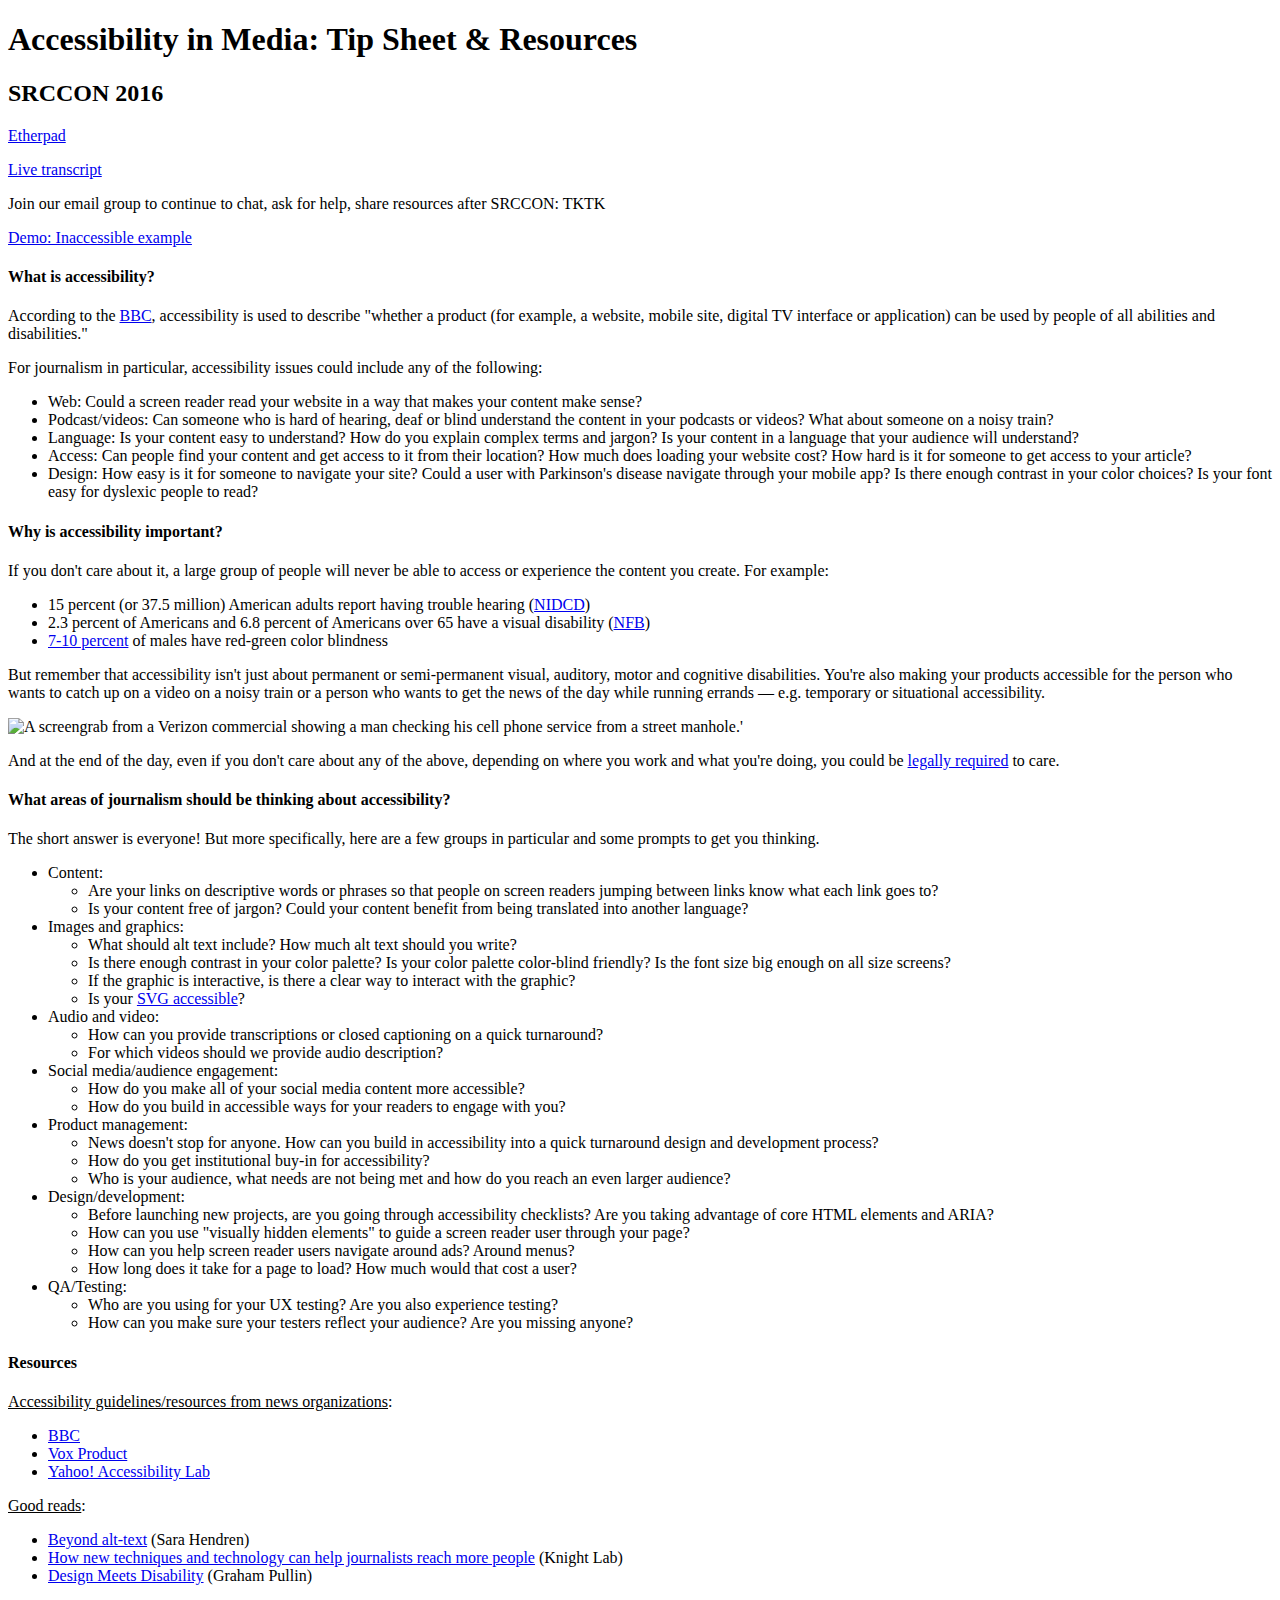
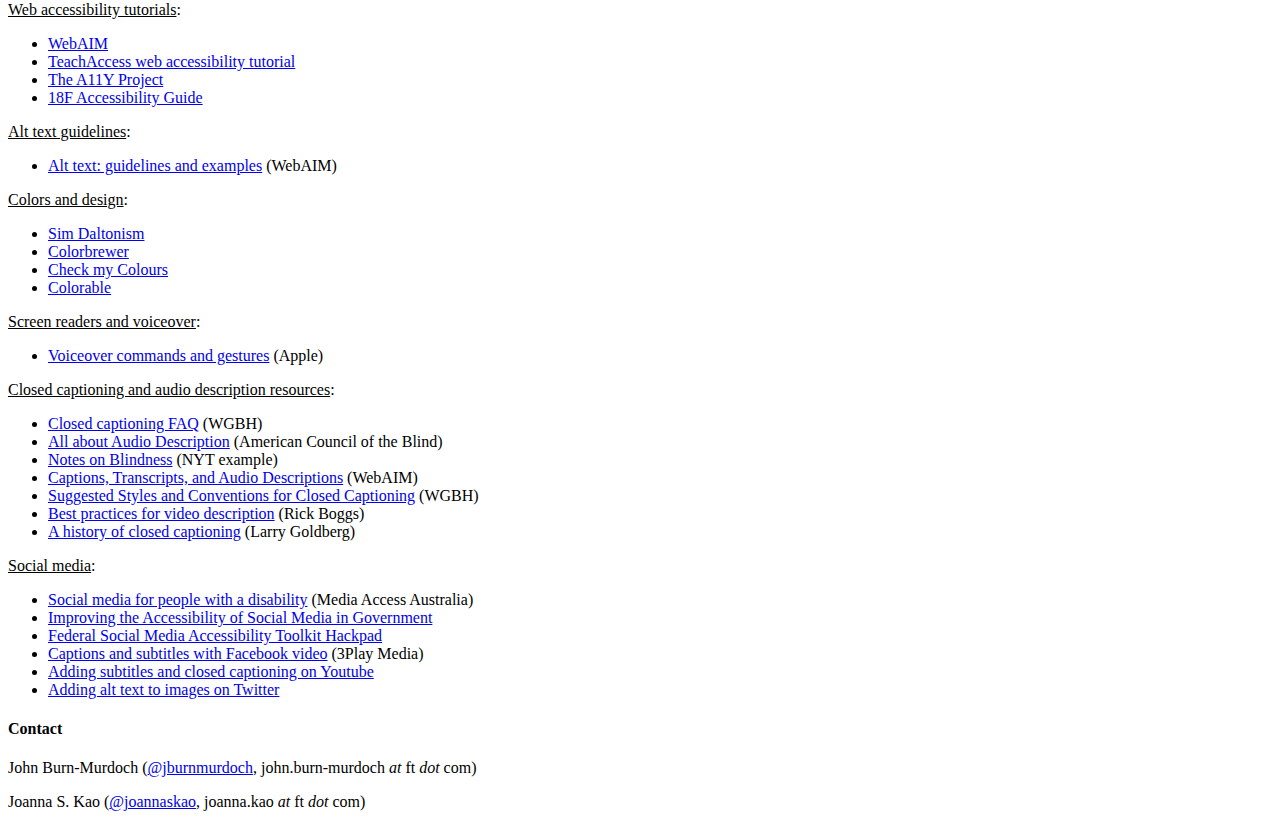
==== index.html @ 54caf40c "quick mockup of inaccessible page with the same content Replaced HTML headers and lists with custom " ====
<!DOCTYPE html>
<html>
<head>
	<meta charset="UTF-8">
	<title>Accessibility in Media: Tip Sheet & Resources</title>
	<link rel="stylesheet" type="text/css" href="styles.css"></li>
</head>
<body>
	<div id="main-content">
		<h1>Accessibility in Media: Tip Sheet & Resources</h1>
		<h2>SRCCON 2016</h2>

		<p><a href="https://public.etherpad-mozilla.org/p/SRCCON2016-accessibility">Etherpad</a></p>
		<p><a href="http://aloft.nu/srccon/2016-accessibility">Live transcript</a></p>
		<p>Join our email group to continue to chat, ask for help, share resources after SRCCON: TKTK</p>
		<p><a href="./bad-example.html">Demo: Inaccessible example</a></p>

		<h4>What is accessibility?</h4>
		<p>According to the <a href="http://www.bbc.co.uk/accessibility/best_practice/what_is.shtml">BBC</a>, accessibility is used to describe "whether a product (for example, a website, mobile site, digital TV interface or application) can be used by people of all abilities and disabilities."</p>

		<p>For journalism in particular, accessibility issues could include any of the following:</p>
		<ul>
			<li>Web: Could a screen reader read your website in a way that makes your content make sense?</li>
			<li>Podcast/videos: Can someone who is hard of hearing, deaf or blind understand the content in your podcasts or videos? What about someone on a noisy train?</li>
			<li>Language: Is your content easy to understand? How do you explain complex terms and jargon? Is your content in a language that your audience will understand?</li>
			<li>Access: Can people find your content and get access to it from their location? How much does loading your website cost? How hard is it for someone to get access to your article?</li>
			<li>Design: How easy is it for someone to navigate your site? Could a user with Parkinson's disease navigate through your mobile app? Is there enough contrast in your color choices? Is your font easy for dyslexic people to read?</li>
		</ul>

		<h4>Why is accessibility important?</h4>
		<p>If you don't care about it, a large group of people will never be able to access or experience the content you create. For example:
		<ul>
			<li>15 percent (or 37.5 million) American adults report having trouble hearing (<a href="http://www.rnib.org.uk/knowledge-and-research-hub/key-information-and-statistics">NIDCD</a>)</li>
			<li>2.3 percent of Americans and 6.8 percent of Americans over 65 have a visual disability (<a href="https://nfb.org/blindness-statistics">NFB</a>)</li>
			<li><a href="http://www.colour-blindness.com/general/prevalence/">7-10 percent</a> of males have red-green color blindness</li>
		</ul>
		<p>But remember that accessibility isn't just about permanent or semi-permanent visual, auditory, motor and cognitive disabilities. You're also making your products accessible for the person who wants to catch up on a video on a noisy train or a person who wants to get the news of the day while running errands — e.g. temporary or situational accessibility.</p>
		<img src="http://i.dailymail.co.uk/i/pix/2011/04/14/article-0-0B9F190B00000578-48_468x343.jpg" alt="A screengrab from a Verizon commercial showing a man checking his cell phone service from a street manhole.'" />
		<p>And at the end of the day, even if you don't care about any of the above, depending on where you work and what you're doing, you could be <a href="http://webaim.org/articles/laws/usa/">legally required</a> to care.</p>

		<h4>What areas of journalism should be thinking about accessibility?</h4>
		<p>The short answer is everyone! But more specifically, here are a few groups in particular and some prompts to get you thinking.</p>
		<ul>
			<li>Content: </li>
				<ul>
					<li>Are your links on descriptive words or phrases so that people on screen readers jumping between links know what each link goes to?</li>
					<li>Is your content free of jargon? Could your content benefit from being translated into another language?</li>
				</ul>
			<li>Images and graphics: </li>
				<ul>
					<li>What should alt text include? How much alt text should you write?</li>
					<li>Is there enough contrast in your color palette? Is your color palette color-blind friendly? Is the font size big enough on all size screens?</li>
					<li>If the graphic is interactive, is there a clear way to interact with the graphic?</li>
					<li>Is your <a href="https://www.paciellogroup.com/blog/2013/12/using-aria-enhance-svg-accessibility/">SVG accessible</a>?</li>
				</ul>
			<li>Audio and video: </li>
				<ul>
					<li>How can you provide transcriptions or closed captioning on a quick turnaround?</li>
					<li>For which videos should we provide audio description?</li>
				</ul>				
			<li>Social media/audience engagement: </li>
				<ul>
					<li>How do you make all of your social media content more accessible?</li>
					<li>How do you build in accessible ways for your readers to engage with you?</li>
				</ul>			
			<li>Product management:</li>
				<ul>
					<li>News doesn't stop for anyone. How can you build in accessibility into a quick turnaround design and development process?</li>
					<li>How do you get institutional buy-in for accessibility?</li>
					<li>Who is your audience, what needs are not being met and how do you reach an even larger audience?</li>
				</ul>			
			<li>Design/development:</li>
				<ul>
					<li>Before launching new projects, are you going through accessibility checklists? Are you taking advantage of core HTML elements and ARIA?</li>
					<li>How can you use "visually hidden elements" to guide a screen reader user through your page?</li>
					<li>How can you help screen reader users navigate around ads? Around menus?</li>
					<li>How long does it take for a page to load? How much would that cost a user?</li>
				</ul>
			<li>QA/Testing:</li>
				<ul>
					<li>Who are you using for your UX testing? Are you also experience testing?</li>
					<li>How can you make sure your testers reflect your audience? Are you missing anyone?</li>
				</ul>			
		</ul>

		<h4>Resources</h4>

		<u>Accessibility guidelines/resources from news organizations</u>:
		<ul>
			<li><a href="http://www.bbc.co.uk/guidelines/futuremedia/">BBC</a></li>
			<li><a href="http://accessibility.voxmedia.com/">Vox Product</a></li>
			<li><a href="https://yahooaccessibility.tumblr.com/">Yahoo! Accessibility Lab</a></li>
		</ul>

		<u>Good reads</u>: 
		<ul>
			<li><a href="https://medium.com/@ablerism/beyond-alt-text-103b00eec89">Beyond alt-text</a> (Sara Hendren)</li>
			<li><a href="http://knightlab.northwestern.edu/2016/06/13/a-bigger-tent-how-new-techniques-and-technology-can-help-journalists-reach-more-people/">How new techniques and technology can help journalists reach more people</a> (Knight Lab)</li>
			<li><a href="https://www.amazon.com/Design-Meets-Disability-MIT-Press/dp/0262516748">Design Meets Disability</a> (Graham Pullin)</li>
		</ul>

		<u>Web accessibility tutorials</u>: 
		<ul>
			<li><a href="http://webaim.org/">WebAIM</a></li>
			<li><a href="https://teachaccess.github.io/tutorial/">TeachAccess web accessibility tutorial</a></li>
			<li><a href="http://a11yproject.com/">The A11Y Project</a></li>
			<li><a href="https://pages.18f.gov/accessibility/">18F Accessibility Guide</a></li>
		</ul>

		<u>Alt text guidelines</u>:
		<ul>
			<li><a href="http://webaim.org/techniques/alttext/">Alt text: guidelines and examples</a> (WebAIM)</li>
		</ul>

		<u>Colors and design</u>:
		<ul>
			<li><a href="https://michelf.ca/projects/sim-daltonism/">Sim Daltonism</a></li>
			<li><a href="http://colorbrewer2.org/">Colorbrewer</a></li>
			<li><a href="http://www.checkmycolours.com/">Check my Colours</a></li>
			<li><a href="http://jxnblk.com/colorable/demos/text/">Colorable</a></li>
		</ul>

		<u>Screen readers and voiceover</u>:
		<ul>
			<li><a href="https://www.apple.com/voiceover/info/guide/_1131.html">Voiceover commands and gestures</a> (Apple)</li>
		</ul>

		<u>Closed captioning and audio description resources</u>:
		<ul>
			<li><a href="http://main.wgbh.org/wgbh/pages/mag/services/captioning/faq/">Closed captioning FAQ</a> (WGBH)</li>
			<li><a href="http://www.acb.org/adp/ad.html#what">All about Audio Description</a> (American Council of the Blind)</li>
			<li><a href="http://www.nytimes.com/interactive/2014/01/16/opinion/16OpDoc-NotesOnBlindness.html">Notes on Blindness</a> (NYT example)</li>
			<li><a href="http://webaim.org/techniques/captions/">Captions, Transcripts, and Audio Descriptions</a> (WebAIM)</li>
			<li><a href="http://main.wgbh.org/wgbh/pages/mag/services/captioning/faq/sugg-styles-conv-faq.html">Suggested Styles and Conventions for Closed Captioning</a> (WGBH)</li>
			<li><a href="https://www.youtube.com/watch?v=JZlNVajYx9s&feature=youtu.be&t=3m43s">Best practices for video description</a> (Rick Boggs)</li>
			<li><a href="http://g3ict.org/design/js/tinymce/filemanager/userfiles/File/Proceedings%20-%20PDFs/A_Larry_GoldbergNY.pdf">A history of closed captioning</a> (Larry Goldberg)</li>
		</ul>

		<u>Social media</u>:
		<ul>
			<li><a href="http://www.mediaaccess.org.au/web/social-media-for-people-with-a-disability">Social media for people with a disability</a> (Media Access Australia)</li>
			<li><a href="https://www.digitalgov.gov/resources/improving-the-accessibility-of-social-media-in-government/">Improving the Accessibility of Social Media in Government</a></li>
			<li><a href="https://hackpad.com/Federal-Social-Media-Accessibility-Toolkit-xWKKBxzGubh">Federal Social Media Accessibility Toolkit Hackpad</a></li>
			<li><a href="http://www.3playmedia.com/how-it-works/how-to-guides/captions-subtitles-facebook-video/">Captions and subtitles with Facebook video</a> (3Play Media)</li>
			<li><a href="https://support.google.com/youtube/answer/2734796?hl=en">Adding subtitles and closed captioning on Youtube</a></li>
			<li><a href="https://support.twitter.com/articles/20174660">Adding alt text to images on Twitter</a></li>
		</ul>


		<h4 id="contact-info">Contact</h4>
		<p>John Burn-Murdoch (<a href="https://twitter.com/jburnmurdoch">@jburnmurdoch</a>, john.burn-murdoch <i>at</i> ft <i>dot</i> com)</p>
		<p>Joanna S. Kao (<a href="https://twitter.com/joannaskao">@joannaskao</a>, joanna.kao <i>at</i> ft <i>dot</i> com)</p>
	</div>
</body>
</html>
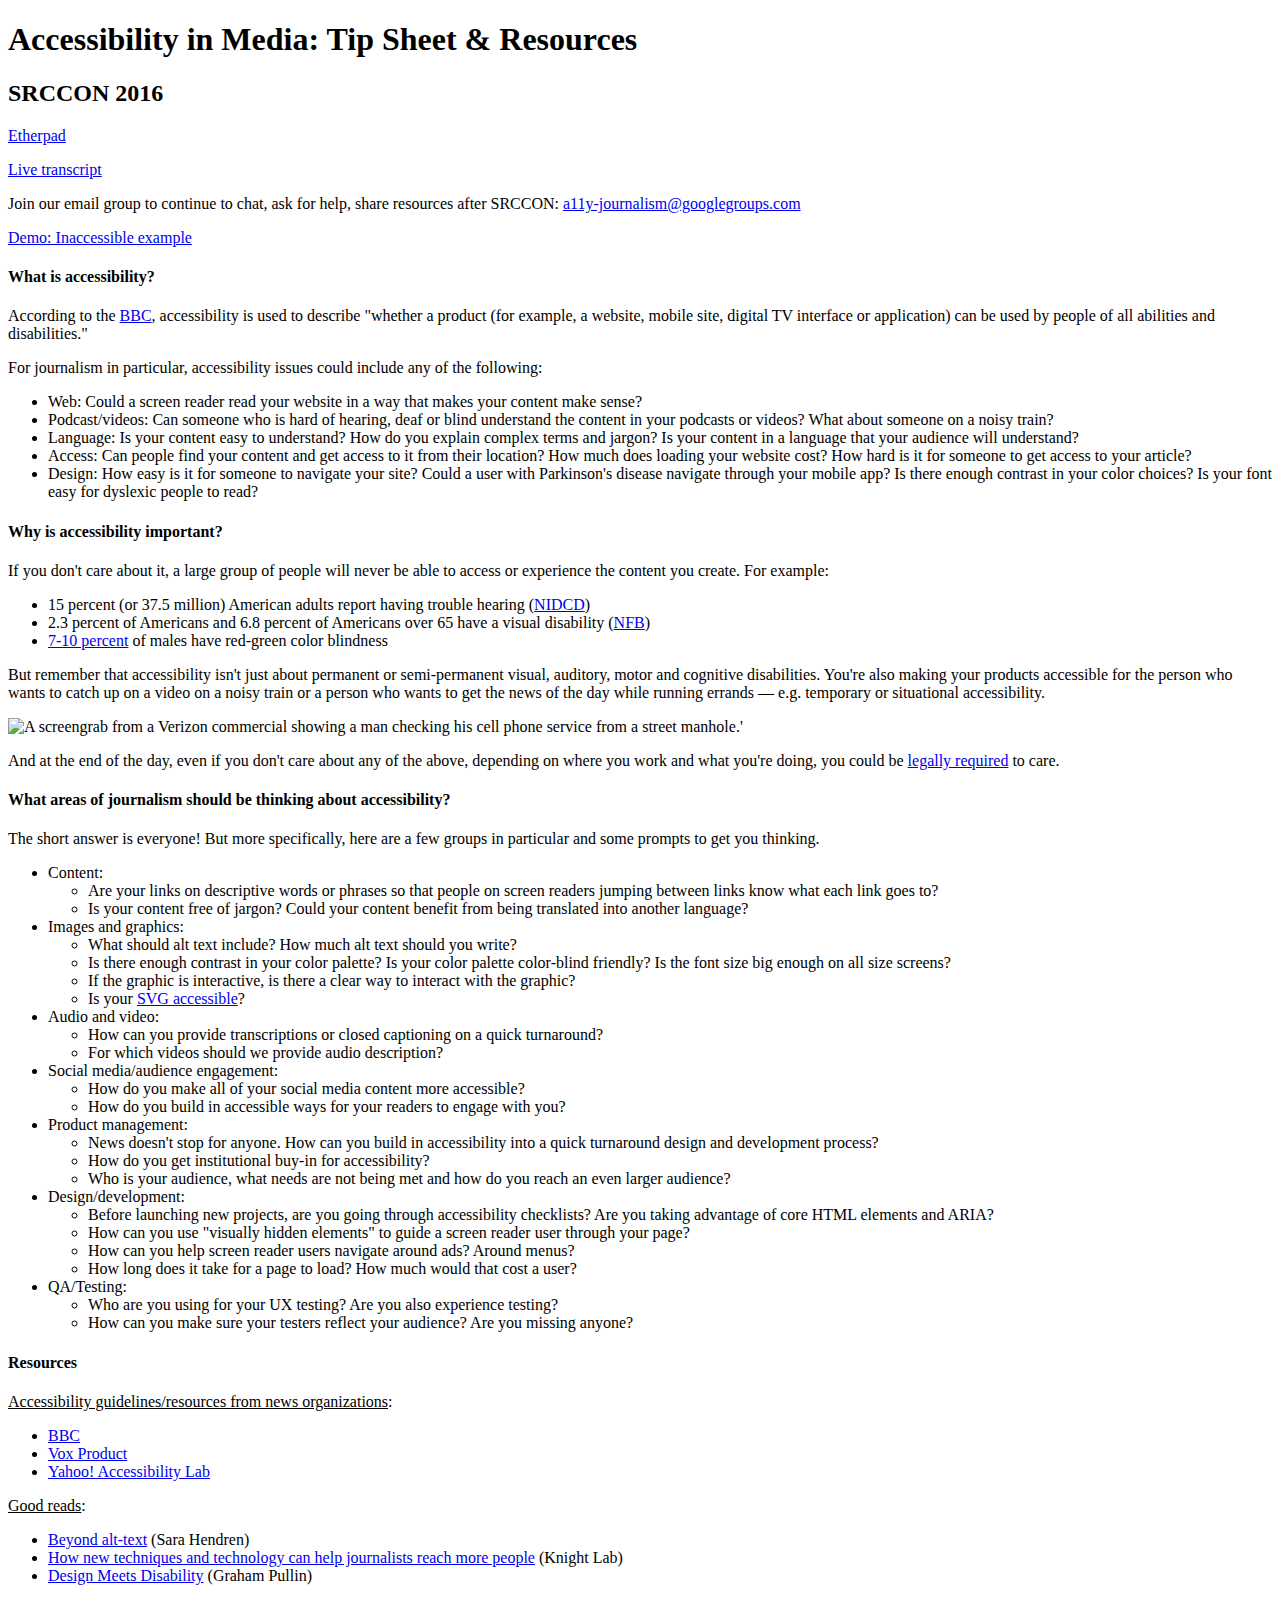
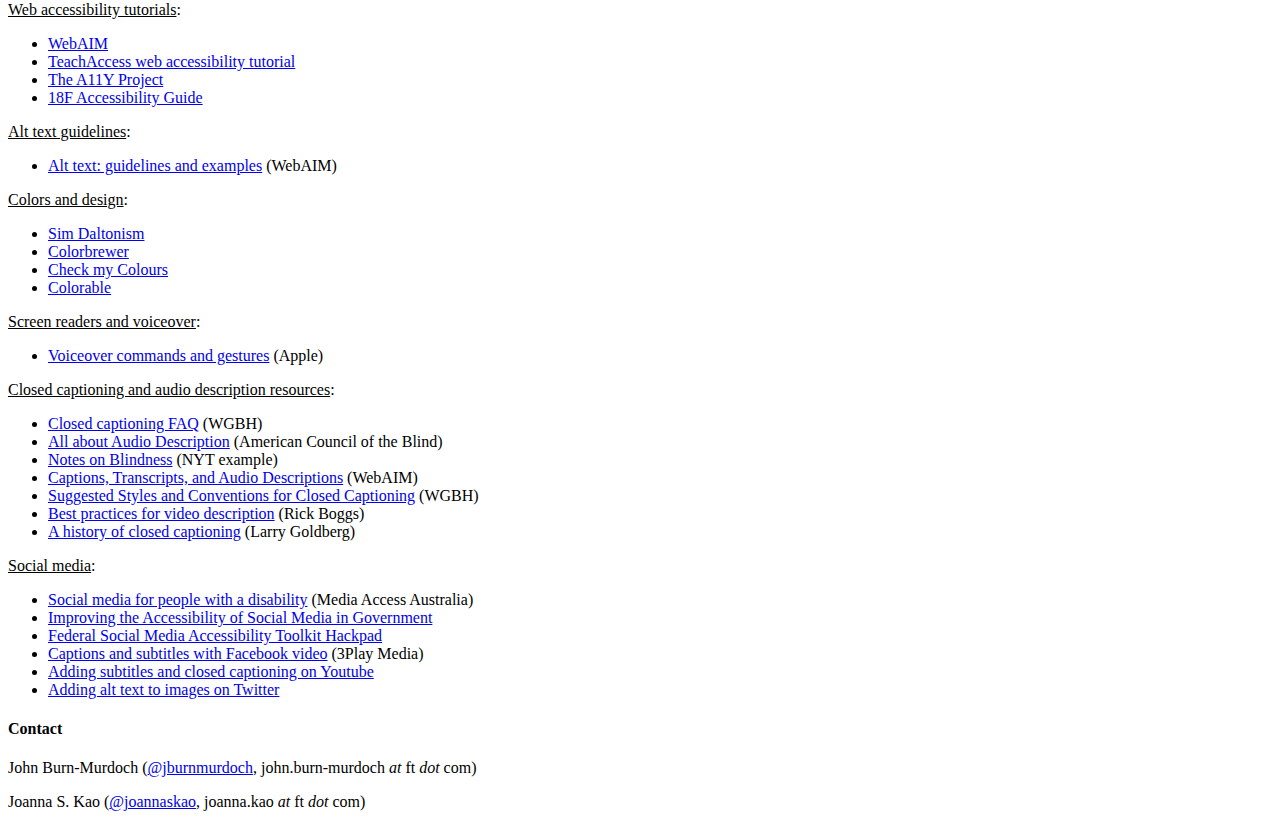
==== commit fd3f18df: "fix spelling of href" ====
--- a/index.html
+++ b/index.html
@@ -12,7 +12,7 @@
 
 		<p><a href="https://public.etherpad-mozilla.org/p/SRCCON2016-accessibility">Etherpad</a></p>
 		<p><a href="http://aloft.nu/srccon/2016-accessibility">Live transcript</a></p>
-		<p>Join our email group to continue to chat, ask for help, share resources after SRCCON: TKTK</p>
+		<p>Join our email group to continue to chat, ask for help, share resources after SRCCON: <a href='https://groups.google.com/forum/#!forum/a11y-journalism/join' target='_blank'>a11y-journalism@googlegroups.com</a></p>
 		<p><a href="./bad-example.html">Demo: Inaccessible example</a></p>
 
 		<h4>What is accessibility?</h4>
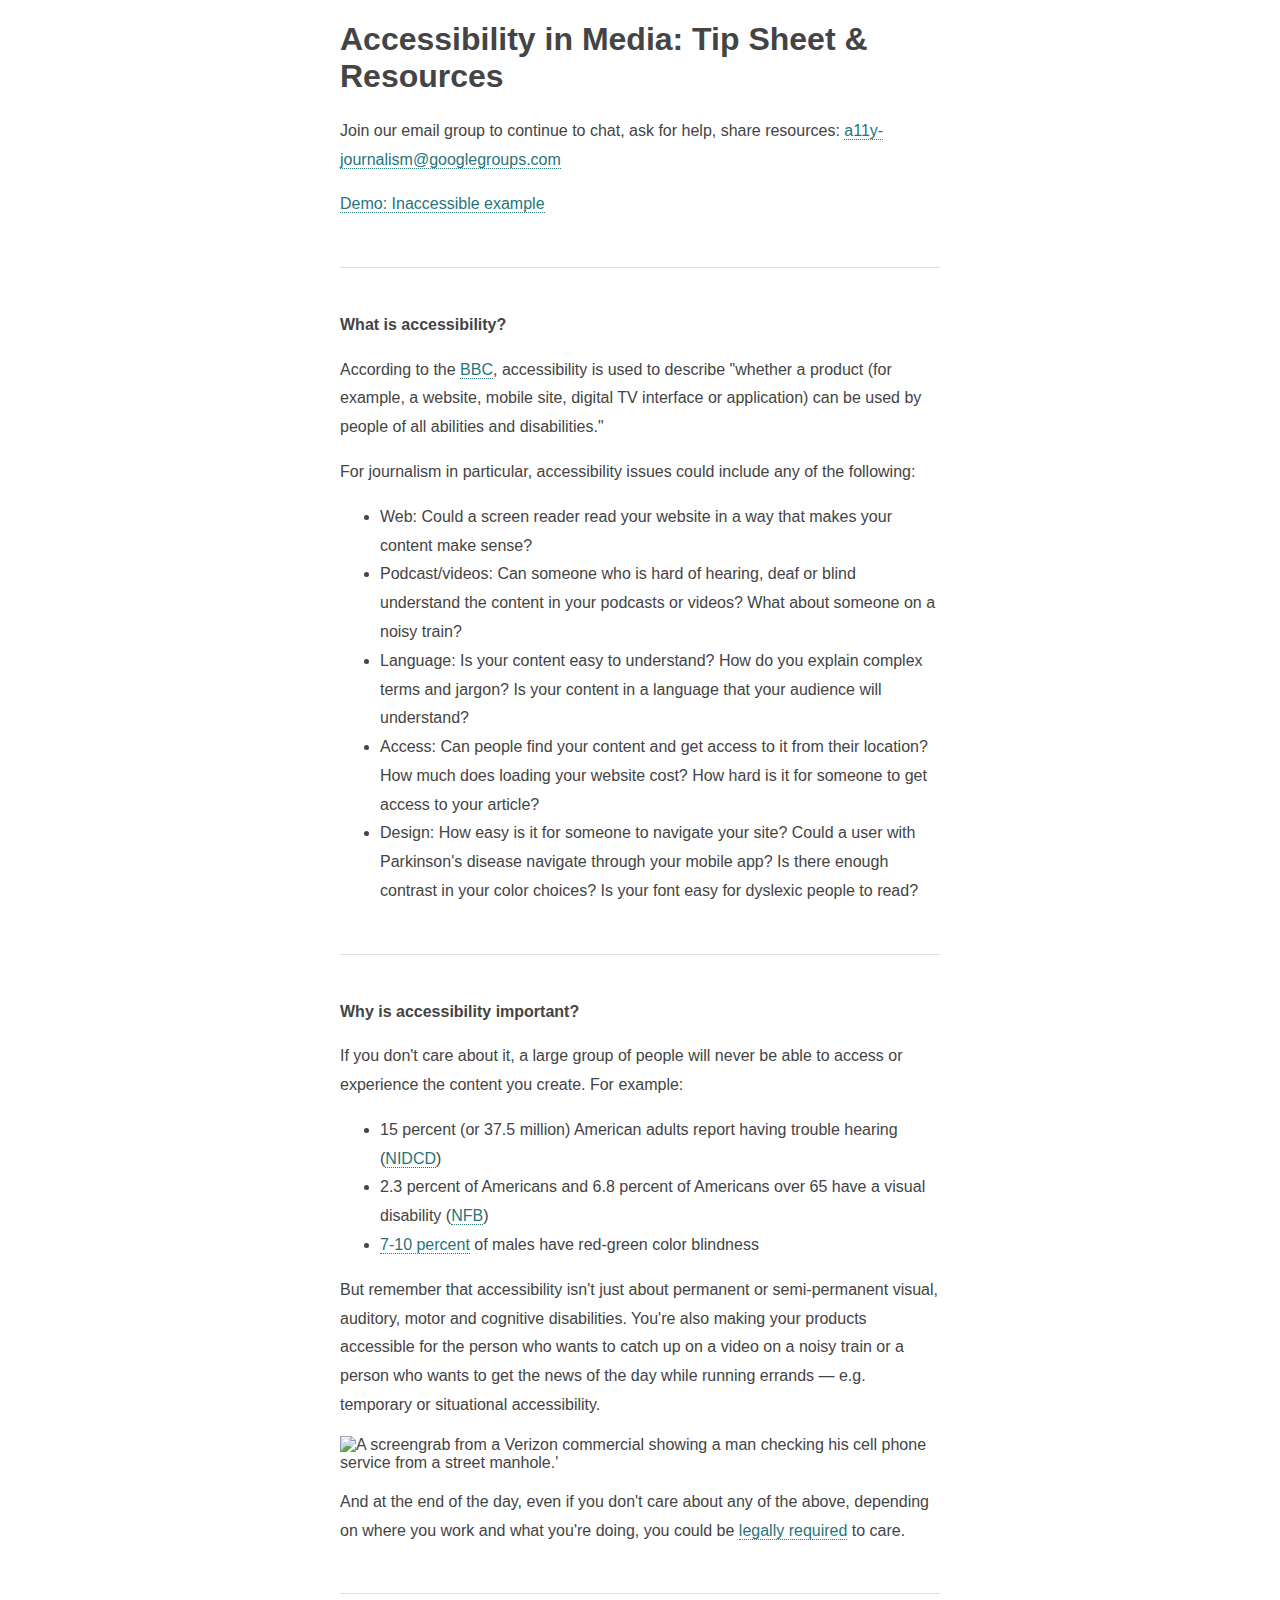
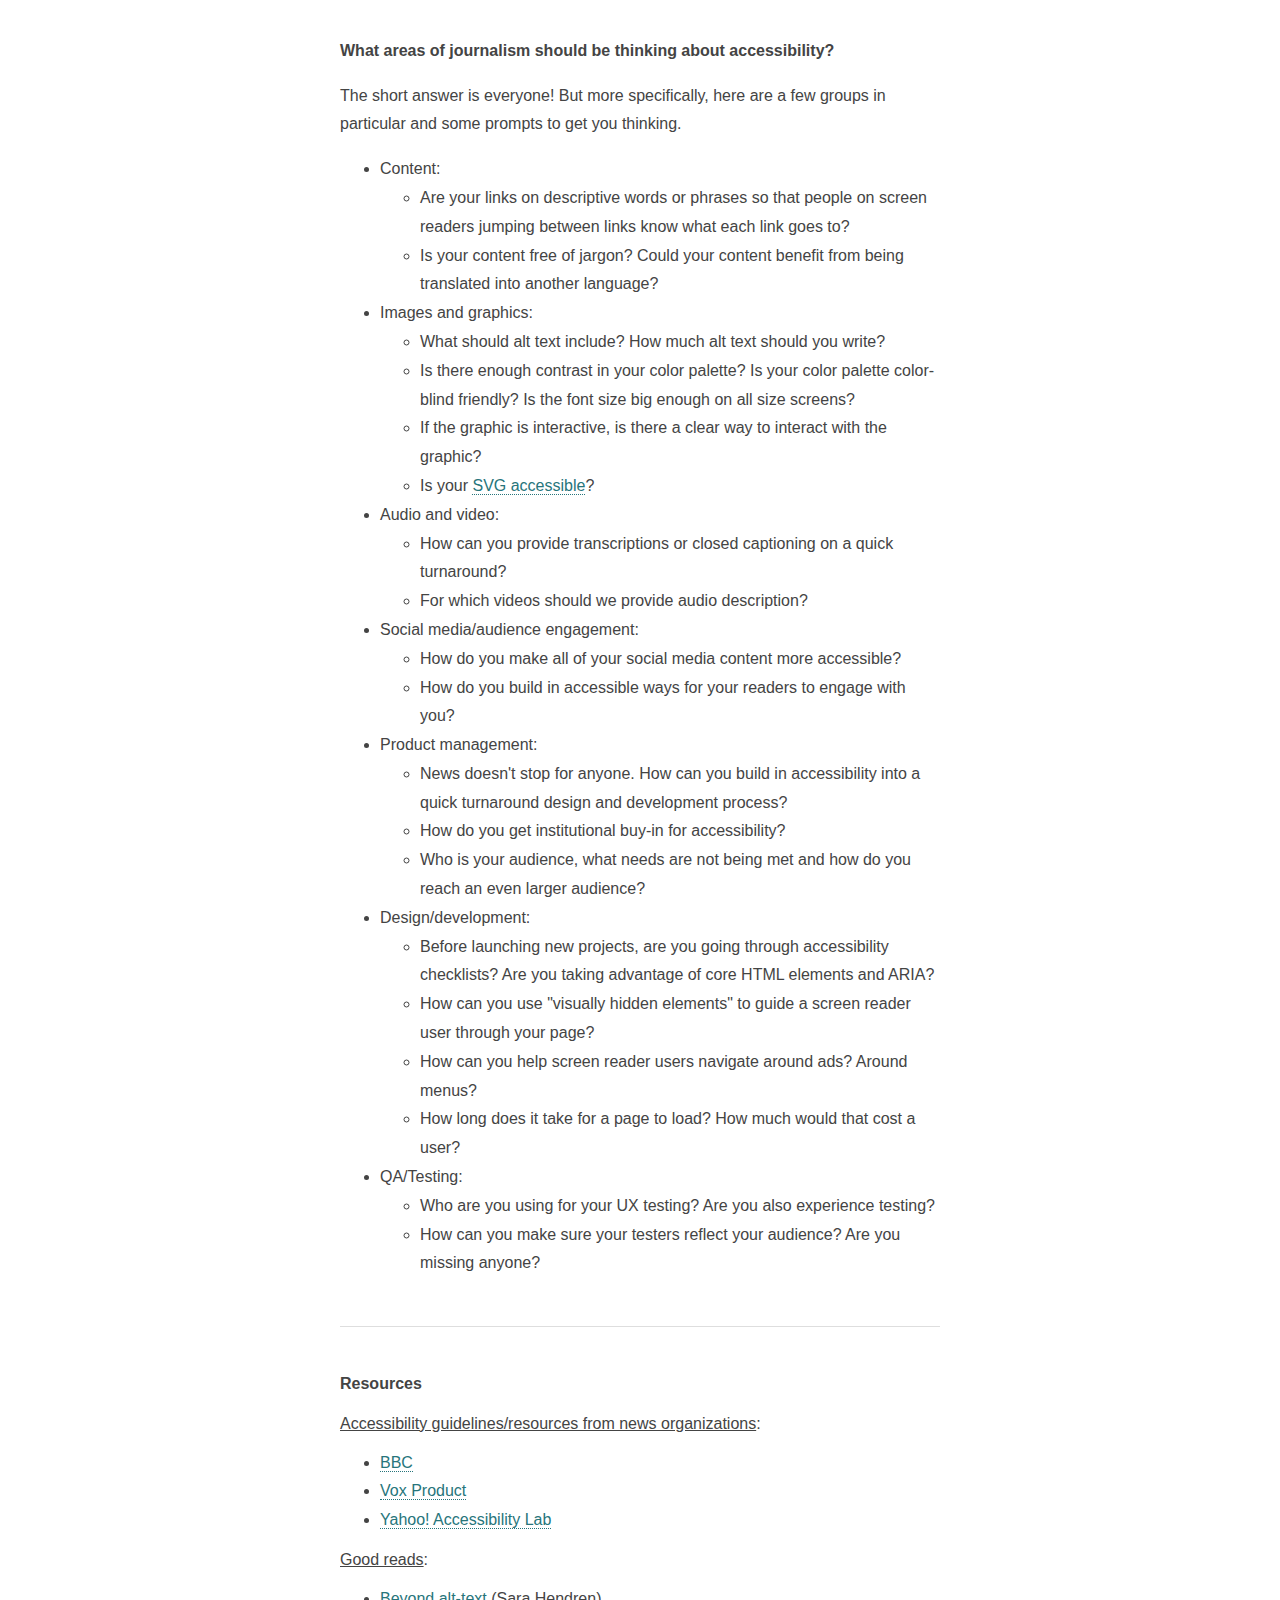
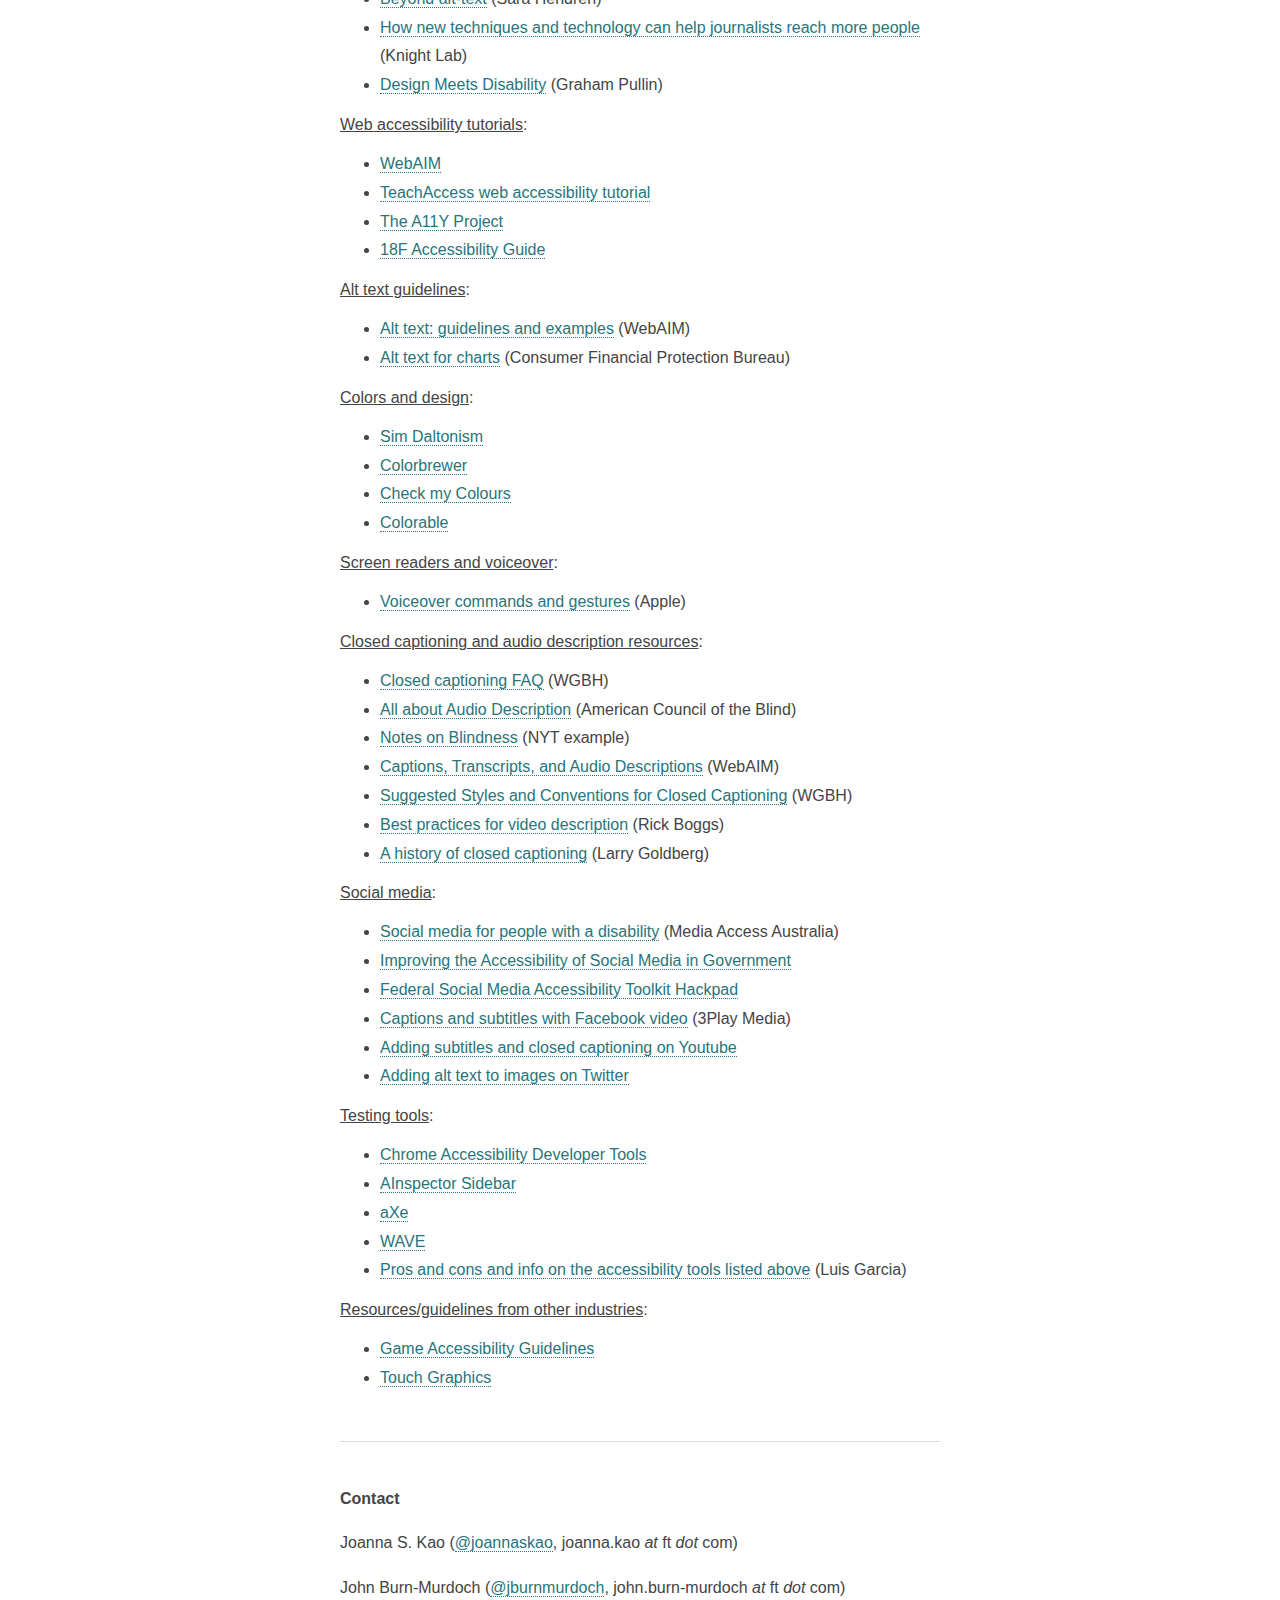
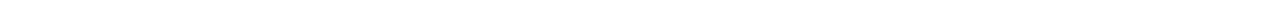
==== commit c187e94c: "update tipsheet with more resources" ====
--- a/index.html
+++ b/index.html
@@ -2,17 +2,15 @@
 <html>
 <head>
 	<meta charset="UTF-8">
+	<meta name="viewport" content="initial-scale=1.0, user-scalable=yes">
 	<title>Accessibility in Media: Tip Sheet & Resources</title>
 	<link rel="stylesheet" type="text/css" href="styles.css"></li>
 </head>
 <body>
 	<div id="main-content">
 		<h1>Accessibility in Media: Tip Sheet & Resources</h1>
-		<h2>SRCCON 2016</h2>
 
-		<p><a href="https://public.etherpad-mozilla.org/p/SRCCON2016-accessibility">Etherpad</a></p>
-		<p><a href="http://aloft.nu/srccon/2016-accessibility">Live transcript</a></p>
-		<p>Join our email group to continue to chat, ask for help, share resources after SRCCON: <a href='https://groups.google.com/forum/#!forum/a11y-journalism/join' target='_blank'>a11y-journalism@googlegroups.com</a></p>
+		<p>Join our email group to continue to chat, ask for help, share resources: <a href='https://groups.google.com/forum/#!forum/a11y-journalism/join' target='_blank'>a11y-journalism@googlegroups.com</a></p>
 		<p><a href="./bad-example.html">Demo: Inaccessible example</a></p>
 
 		<h4>What is accessibility?</h4>
@@ -57,18 +55,18 @@
 				<ul>
 					<li>How can you provide transcriptions or closed captioning on a quick turnaround?</li>
 					<li>For which videos should we provide audio description?</li>
-				</ul>				
+				</ul>
 			<li>Social media/audience engagement: </li>
 				<ul>
 					<li>How do you make all of your social media content more accessible?</li>
 					<li>How do you build in accessible ways for your readers to engage with you?</li>
-				</ul>			
+				</ul>
 			<li>Product management:</li>
 				<ul>
 					<li>News doesn't stop for anyone. How can you build in accessibility into a quick turnaround design and development process?</li>
 					<li>How do you get institutional buy-in for accessibility?</li>
 					<li>Who is your audience, what needs are not being met and how do you reach an even larger audience?</li>
-				</ul>			
+				</ul>
 			<li>Design/development:</li>
 				<ul>
 					<li>Before launching new projects, are you going through accessibility checklists? Are you taking advantage of core HTML elements and ARIA?</li>
@@ -80,7 +78,7 @@
 				<ul>
 					<li>Who are you using for your UX testing? Are you also experience testing?</li>
 					<li>How can you make sure your testers reflect your audience? Are you missing anyone?</li>
-				</ul>			
+				</ul>
 		</ul>
 
 		<h4>Resources</h4>
@@ -92,14 +90,14 @@
 			<li><a href="https://yahooaccessibility.tumblr.com/">Yahoo! Accessibility Lab</a></li>
 		</ul>
 
-		<u>Good reads</u>: 
+		<u>Good reads</u>:
 		<ul>
 			<li><a href="https://medium.com/@ablerism/beyond-alt-text-103b00eec89">Beyond alt-text</a> (Sara Hendren)</li>
 			<li><a href="http://knightlab.northwestern.edu/2016/06/13/a-bigger-tent-how-new-techniques-and-technology-can-help-journalists-reach-more-people/">How new techniques and technology can help journalists reach more people</a> (Knight Lab)</li>
 			<li><a href="https://www.amazon.com/Design-Meets-Disability-MIT-Press/dp/0262516748">Design Meets Disability</a> (Graham Pullin)</li>
 		</ul>
 
-		<u>Web accessibility tutorials</u>: 
+		<u>Web accessibility tutorials</u>:
 		<ul>
 			<li><a href="http://webaim.org/">WebAIM</a></li>
 			<li><a href="https://teachaccess.github.io/tutorial/">TeachAccess web accessibility tutorial</a></li>
@@ -110,6 +108,7 @@
 		<u>Alt text guidelines</u>:
 		<ul>
 			<li><a href="http://webaim.org/techniques/alttext/">Alt text: guidelines and examples</a> (WebAIM)</li>
+			<li><a href="https://cfpb.github.io/design-manual/data-visualization/accessibility.html#alt-tags?cn=cmVwbHk%3D">Alt text for charts</a> (Consumer Financial Protection Bureau)</li>
 		</ul>
 
 		<u>Colors and design</u>:
@@ -146,10 +145,36 @@
 			<li><a href="https://support.twitter.com/articles/20174660">Adding alt text to images on Twitter</a></li>
 		</ul>
 
+		<u>Testing tools</u>:
+		<ul>
+			<li><a href="https://chrome.google.com/webstore/detail/accessibility-developer-t/fpkknkljclfencbdbgkenhalefipecmb?hl=en">Chrome Accessibility Developer Tools</li>
+			<li><a href="https://addons.mozilla.org/en-US/firefox/addon/ainspector-sidebar/">AInspector Sidebar</a></li>
+			<li><a href="https://addons.mozilla.org/en-US/firefox/addon/axe-devtools/">aXe</a></li>
+			<li><a href="https://chrome.google.com/webstore/detail/wave-evaluation-tool/jbbplnpkjmmeebjpijfedlgcdilocofh">WAVE</a></li>
+			<li><a href="http://www.garcialo.com/tools/presentation/">Pros and cons and info on the accessibility tools listed above</a> (Luis Garcia)</li>
+		</ul>
+
+		<u>Resources/guidelines from other industries</u>:
+		<ul>
+			<li><a href="http://www.includification.com/">Game Accessibility Guidelines</li>
+			<li><a href="http://touchgraphics.com/">Touch Graphics</a></li>
+		</ul>
+
 
 		<h4 id="contact-info">Contact</h4>
+		<p>Joanna S. Kao (<a href="https://twitter.com/joannaskao">@joannaskao</a>, joanna.kao <i>at</i> ft <i>dot</i> com)</p>
 		<p>John Burn-Murdoch (<a href="https://twitter.com/jburnmurdoch">@jburnmurdoch</a>, john.burn-murdoch <i>at</i> ft <i>dot</i> com)</p>
-		<p>Joanna S. Kao (<a href="https://twitter.com/joannaskao">@joannaskao</a>, joanna.kao <i>at</i> ft <i>dot</i> com)</p>
 	</div>
+
+	<script>
+	  (function(i,s,o,g,r,a,m){i['GoogleAnalyticsObject']=r;i[r]=i[r]||function(){
+	  (i[r].q=i[r].q||[]).push(arguments)},i[r].l=1*new Date();a=s.createElement(o),
+	  m=s.getElementsByTagName(o)[0];a.async=1;a.src=g;m.parentNode.insertBefore(a,m)
+	  })(window,document,'script','https://www.google-analytics.com/analytics.js','ga');
+
+	  ga('create', 'UA-35229645-9', 'auto');
+	  ga('send', 'pageview');
+
+	</script>
 </body>
-</html>+</html>
--- a/styles.css
+++ b/styles.css
@@ -0,0 +1,49 @@
+* {
+	box-sizing: border-box;
+}
+
+#main-content {
+	width: 100%;
+	max-width: 600px;
+	margin: 0 auto;
+	font-family: HelveticaNeue, Helvetica, Arial, sans-serif;
+	color: #444;
+}
+
+h4 {
+	margin-top: 3em;
+	padding-top: 3em;
+	border-top: 1px solid #DEDEDE;
+}
+
+img {
+	max-width: 100%;
+	margin: 0 auto;
+}
+
+p, li {
+	font-size: 16px;
+	line-height: 1.8em;
+}
+
+a {
+	color: #27757b;
+	border-bottom: 1px dotted #27757b;
+	text-decoration: none;
+}
+
+a:hover {
+	border-bottom: none;
+}
+
+@media (max-width: 640px) {
+	#main-content {
+		padding: 0 20px;
+	}
+}
+
+@media (print) {
+	#main-content {
+		max-width: none;
+	}
+}